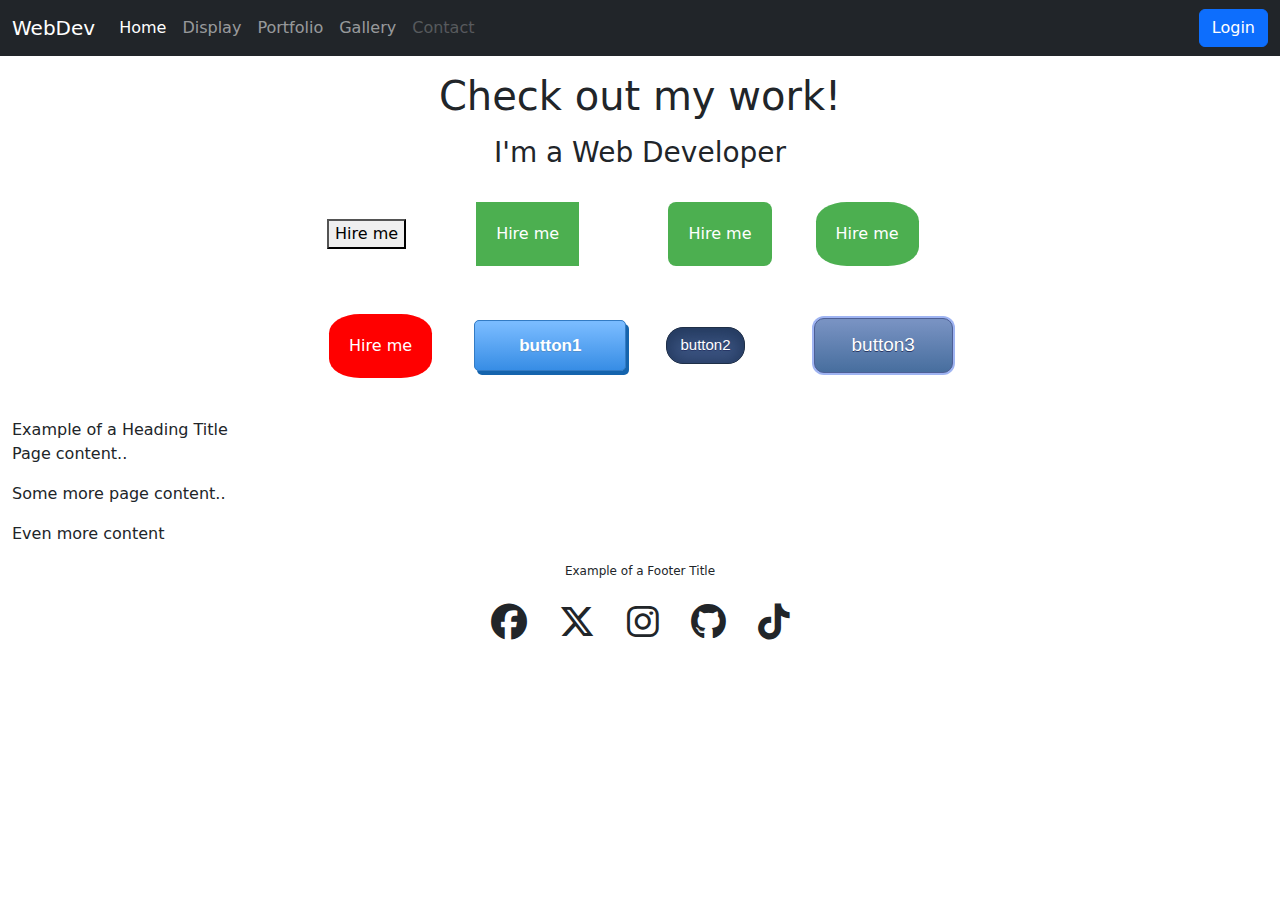
==== Version 1/Toan/index.html @ 0f63046e "CSS Classes" ====
<!DOCTYPE html>
<html lang="en">
<!--Version 4.0
        Name:
        Date Completed:
    -->

<head>

    <title>Hire Me For Your Web Development Needs</title>

    <!-- Meta -->
    <meta charset="utf-8">
    <meta http-equiv="X-UA-Compatible" content="IE=edge">
    <meta name="viewport" content="width=device-width, initial-scale=1, shrink-to-fit=no">
    <meta name="description" content="SHS WebDev Version 4.0 - Index">

    <!-- CSS -->
    <!-- Bootstrap -->
    <link rel="stylesheet" href="https://cdnjs.cloudflare.com/ajax/libs/bootstrap/5.3.2/css/bootstrap.css">
    <!-- Font Awesome -->
    <link rel="stylesheet" href="https://cdnjs.cloudflare.com/ajax/libs/font-awesome/6.5.1/css/all.min.css">
    <!-- Animate -->
    <link rel="stylesheet" href="https://cdnjs.cloudflare.com/ajax/libs/animate.css/4.1.1/animate.min.css">
    <!-- Custom -->
    <link rel="stylesheet" href="CSS/style.css">

    <!-- JavaScript -->
    <!-- These are needed to get the responsive menu to work -->
    <script src="https://cdnjs.cloudflare.com/ajax/libs/jquery/3.7.1/jquery.min.js"></script>
    <script src="https://cdnjs.cloudflare.com/ajax/libs/popper.js/2.11.8/umd/popper.min.js"></script>
    <script src="https://cdnjs.cloudflare.com/ajax/libs/bootstrap/5.3.2/js/bootstrap.bundle.min.js"></script>

    <!-- Custom styles for this template -->
    <style type="text/css">
        footer {
            font-size: 12px;
            text-align: center;
        }
    </style>
</head>

<body>
    <!---------------------------------- Begin the nav-bar ------------->
    <nav class="navbar navbar-expand-md navbar-dark bg-dark">
        <div class="container-fluid">
            <a href="http://shakonet.isd720.com" class="navbar-brand">WebDev</a>
            <button class="navbar-toggler" type="button" data-bs-toggle="collapse" data-bs-target="#collapsibleNavbar">
                <span class="navbar-toggler-icon"></span>
            </button>

            <div class="collapse navbar-collapse" id="collapsibleNavbar">
                <ul class="navbar-nav me-auto">
                    <!--↓↓↓↓↓↓↓↓↓↓↓↓↓↓↓↓↓↓↓↓↓↓ Edit These Items in your NavBar ↓↓↓↓↓↓↓↓↓↓↓↓↓↓↓-->
                    <li class="nav-item">
                        <a href="#" class="nav-link active">Home</a>
                    </li>
                    <li class="nav-item">
                        <a href="display.html" class="nav-link">Display</a>
                    </li>
                    <li class="nav-item">
                        <a href="portfolio.html" class="nav-link">Portfolio</a>
                    </li>
                    <li class="nav-item">
                        <a href="gallery.html" class="nav-link">Gallery</a>
                    </li>
                    <li class="nav-item">
                        <a href="mailto:sample@gmail.com?Subject=Hello" class="nav-link disabled" tabindex="-1">Contact</a>
                    </li>
                    <!--↑↑↑↑↑↑↑↑↑↑↑↑↑↑↑↑↑↑↑↑↑↑↑ Edit These Items in your NavBar ↑↑↑↑↑↑↑↑↑↑↑↑↑↑-->
                </ul>
                <form class="d-flex">
                    <button class="btn btn-primary" type="button">Login</button>
                </form>
            </div>
        </div>
    </nav>
    <!---------------------------------- End the nav-bar ------------------------------------->

    <main class="container-fluid mt-3">

        <h1 class="text-left my-3 title" tabindex="0">Check out my work!</h1>
        <!-- Edit this line for the title of your page -->

        <!--↓↓↓↓↓↓↓↓↓↓↓↓↓↓↓↓↓↓↓↓↓↓ Put your content below this line ↓↓↓↓↓↓↓↓↓↓↓↓↓↓↓↓↓↓↓↓↓↓-->
        <h3 id="topHeading">I'm a Web Developer</h3>
        <table id="hireButtons">
            <tr>
                <td>
                    <button>Hire me</button>
                </td>
                <td>
                    <button class="button">Hire me</button>
                </td>
                <td>
                    <button class="button button1">Hire me</button>
                </td>
                <td>
                    <button class="button button2">Hire me</button>
                </td>
            </tr>
            <tr>
                <td>
                    <button class="button button2 red">Hire me</button>
                </td>
                <td>
                    <button class="myButton">button1</button>
                </td>
                <td>
                    <button class="myButton2">button2</button>
                </td>
                <td>
                    <button class="myButton3">button3</button>
                </td>
            </tr>
        </table>
        <div class="pt-3">
            <!-- spacing div-->

            <span class="title">Example of a Heading Title</span>

            <div class="content">

                <p>
                    Page content..
                </p>

                <p>
                    Some more page content..
                </p>

            </div>

            <p id="morecontent">
                Even more content
            </p>

            <!--↑↑↑↑↑↑↑↑↑↑↑↑↑↑↑↑↑↑↑↑↑↑ Make sure all your content is above this line ↑↑↑↑↑↑↑↑↑-->
    </main>

    <!---------------------------------- Begin the footer ------------->
    <footer>
        <span class="title">Example of a Footer Title</span>
        <div class="container py-4" id="footerTable">
            <ul class="list-unstyled d-flex justify-content-center">
                <li class="mx-3">
                    <i class="fa-brands fa-facebook fa-3x" aria-hidden="true"></i>
                </li>
                <li class="mx-3">
                    <i class="fa-brands fa-x-twitter fa-3x" aria-hidden="true"></i>
                </li>
                <li class="mx-3">
                    <i class="fa-brands fa-instagram fa-3x" aria-hidden="true"></i>
                </li>
                <li class="mx-3">
                    <i class="fa-brands fa-github fa-3x" aria-hidden="true"></i>
                </li>
                <li class="mx-3">
                    <i class="fa-brands fa-tiktok fa-3x" aria-hidden="true"></i>
                </li>
            </ul>
        </div>
    </footer>
    <!---------------------------------- End the footer ------------->
</body>

</html>
---- Version 1/Toan/CSS/style.css ----
.button {
	background-color: #4CAF50;
	border: none;
	color: white;
	padding: 20px;
	text-align: center;
	text-decoration: none;
	display: inline-block;
	font-size: 16px;
	margin: 4px 2px;
	cursor: pointer;
}

.button1 {
	border-radius: 8px;
}

.button2 {
	border-radius: 30%;
}
.myButton {
	box-shadow: 3px 4px 0px 0px #1564ad;
	background:linear-gradient(to bottom, #79bbff 5%, #378de5 100%);
	background-color:#79bbff;
	border-radius:5px;
	border:1px solid #337bc4;
	display:inline-block;
	cursor:pointer;
	color:#ffffff;
	font-family:Arial;
	font-size:17px;
	font-weight:bold;
	padding:12px 44px;
	text-decoration:none;
	text-shadow:0px 1px 0px #528ecc;
}
.myButton2 {
	box-shadow:inset 0px 0px 15px 3px #23395e;
	background:linear-gradient(to bottom, #2e466e 5%, #415989 100%);
	background-color:#2e466e;
	border-radius:17px;
	border:1px solid #1f2f47;
	display:inline-block;
	cursor:pointer;
	color:#ffffff;
	font-family:Arial;
	font-size:15px;
	padding:6px 13px;
	text-decoration:none;
	text-shadow:0px 1px 0px #263666;
}
.myButton3 {
	box-shadow: 0px 0px 0px 2px #9fb4f2;
	background:linear-gradient(to bottom, #7892c2 5%, #476e9e 100%);
	background-color:#7892c2;
	border-radius:10px;
	border:1px solid #4e6096;
	display:inline-block;
	cursor:pointer;
	color:#ffffff;
	font-family:Arial;
	font-size:19px;
	padding:12px 37px;
	text-decoration:none;
	text-shadow:0px 1px 0px #283966;
}
.mybutton:hover {
    background-color: #41caf4;
    color: red;
}
.red {
	background-color: #ff0000;
}

td{
	padding:20px;
}

table{
	margin-left: auto;
	margin-right: auto;
}

h1, h2, h3, h4, h5, h6{
	text-align:center;
}
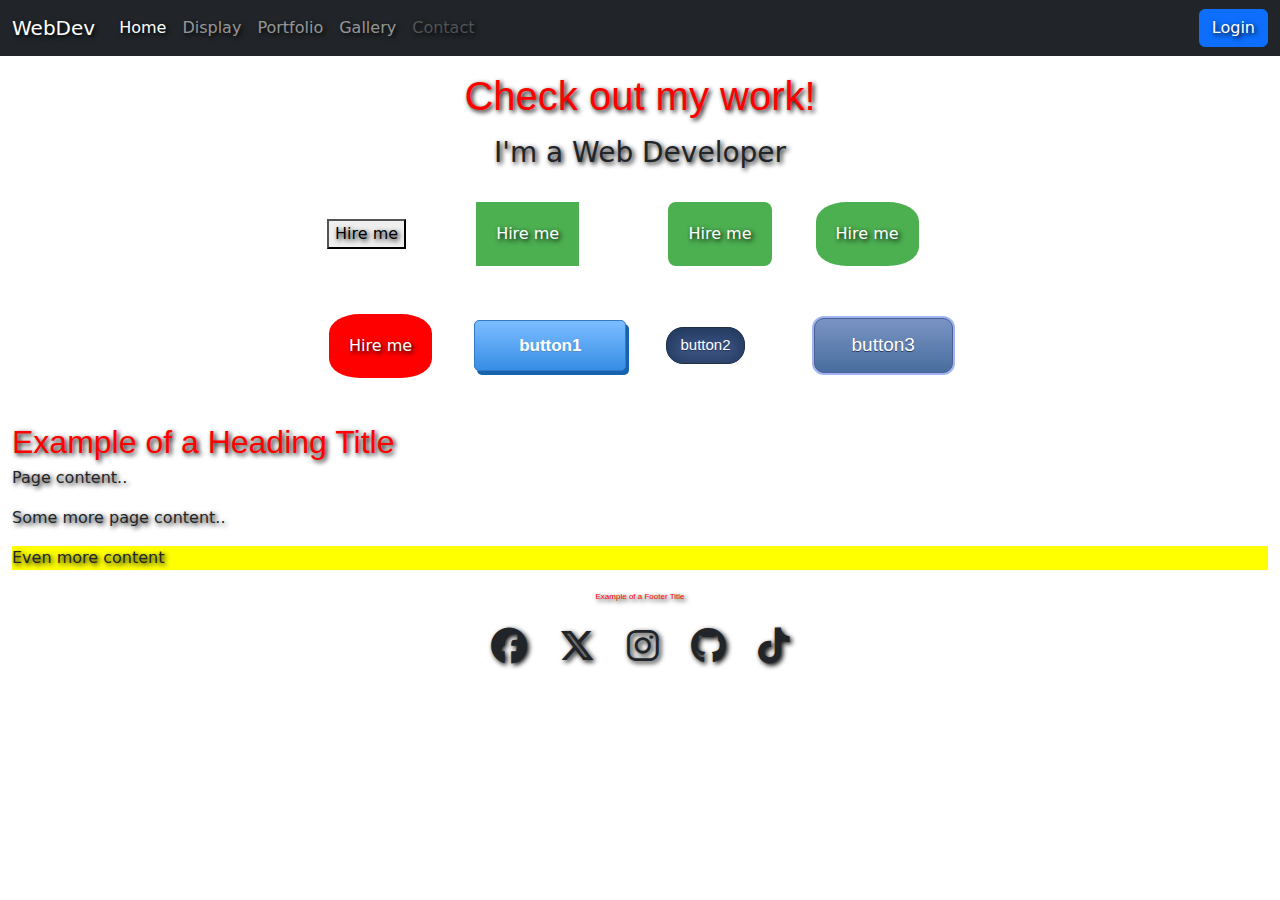
==== commit afc3ea53: "changed classes" ====
--- a/Version 1/Toan/index.html
+++ b/Version 1/Toan/index.html
@@ -117,7 +117,7 @@
         <div class="pt-3">
             <!-- spacing div-->
 
-            <span class="title">Example of a Heading Title</span>
+            <span class="title title-large">Example of a Heading Title</span>
 
             <div class="content">
 
@@ -140,7 +140,7 @@
 
     <!---------------------------------- Begin the footer ------------->
     <footer>
-        <span class="title">Example of a Footer Title</span>
+        <span class="title title-small">Example of a Footer Title</span>
         <div class="container py-4" id="footerTable">
             <ul class="list-unstyled d-flex justify-content-center">
                 <li class="mx-3">
--- a/Version 1/Toan/CSS/style.css
+++ b/Version 1/Toan/CSS/style.css
@@ -64,10 +64,8 @@
 	text-decoration:none;
 	text-shadow:0px 1px 0px #283966;
 }
-.mybutton:hover {
-    background-color: #41caf4;
-    color: red;
-}
+
+
 .red {
 	background-color: #ff0000;
 }
@@ -83,4 +81,25 @@
 
 h1, h2, h3, h4, h5, h6{
 	text-align:center;
-}+}
+
+.title{
+    color: red;
+    font-family: 'Trebuchet MS', sans-serif; 
+  }
+  
+.title-large {
+    font-size: 2rem;
+  }
+  
+.title-small {
+    font-size: .5rem;
+  }
+#morecontent {
+    background-color: yellow;
+  }
+
+*{
+    text-shadow: 2px 2px 5px black ;
+}
+  